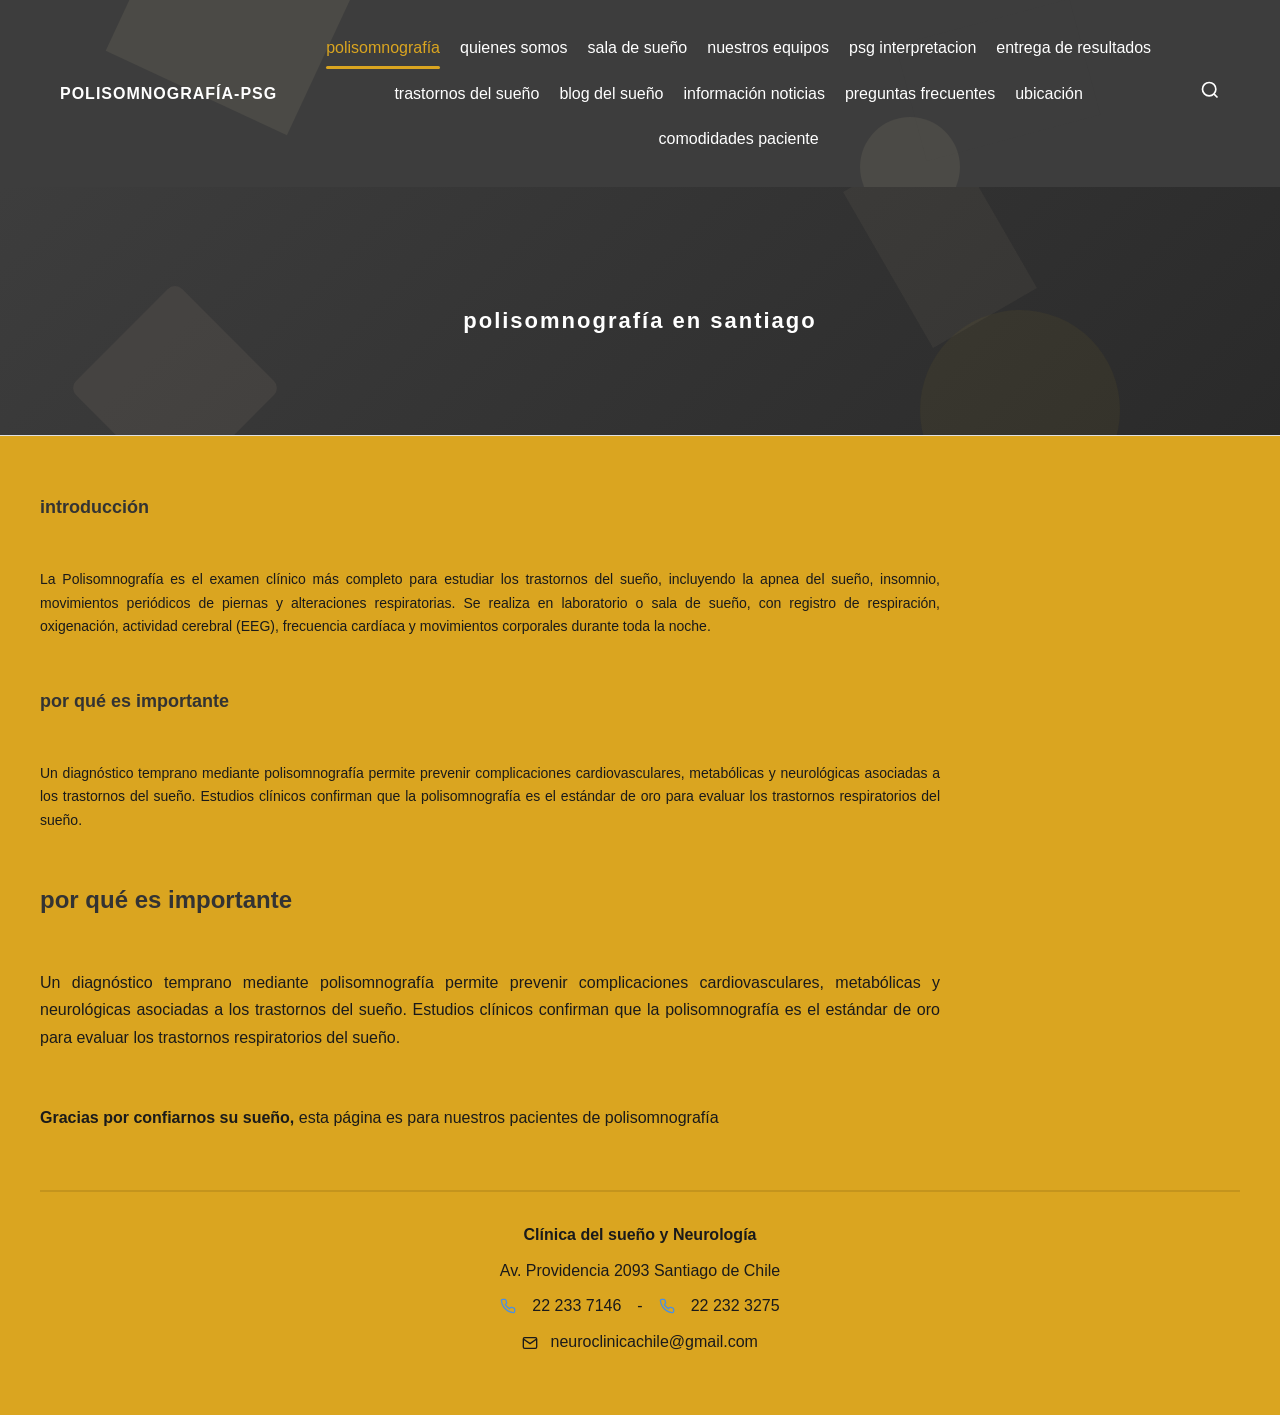
==== index.html @ c23810cc "Ajustar tamaños específicos: index.html títulos 18px, hero 22px, texto 14px. Eliminar contenido de q" ====
<!DOCTYPE html>
<html lang="es">
<head>
    <meta charset="UTF-8">
    <meta name="viewport" content="width=device-width, initial-scale=1.0">
    
    <!-- SEO META TAGS -->
    <title>Polisomnografía en Santiago | Examen de Sueño | Clínica del Sueño Chile</title>
    <meta name="description" content="Clínica especializada en polisomnografía en Santiago. Examen de sueño, diagnóstico de apnea y trastornos del sueño con tecnología de última generación.">
    <meta name="keywords" content="polisomnografía, examen de sueño, apnea del sueño, clínica del sueño, trastornos del sueño, santiago chile, estudio del sueño">
    <meta name="author" content="Clínica del sueño y Neurología">
    
    <!-- OPEN GRAPH -->
    <meta property="og:title" content="Polisomnografía en Santiago | Clínica del Sueño Chile">
    <meta property="og:description" content="Expertos en diagnóstico de trastornos del sueño. Exámenes precisos con tecnología avanzada en Santiago.">
    <meta property="og:type" content="website">
    <meta property="og:locale" content="es_CL">
    <meta property="og:site_name" content="Clínica del sueño y Neurología">
    
    <!-- TWITTER CARDS -->
    <meta name="twitter:card" content="summary_large_image">
    <meta name="twitter:title" content="Polisomnografía en Santiago | Examen de Sueño">
    <meta name="twitter:description" content="Clínica especializada en diagnóstico de trastornos del sueño con tecnología de última generación.">
    
    <!-- CANONICAL -->
    <link rel="canonical" href="https://clinicadelsueno.cl/">
    
    <!-- FAVICON -->
    <link rel="icon" type="image/x-icon" href="/favicon.ico">
    
    <!-- STYLES -->
    <link rel="stylesheet" href="css/styles.css">
    <link href="https://fonts.googleapis.com/css2?family=Roboto:wght@300;400;500;700&display=swap" rel="stylesheet">
    
    <!-- STRUCTURED DATA -->
    <script type="application/ld+json">
    {
      "@context": "https://schema.org",
      "@type": "MedicalClinic",
      "name": "Clínica del sueño y Neurología",
      "url": "https://clinicadelsueno.cl",
      "telephone": ["+56-22-233-7146", "+56-22-232-3275"],
      "email": "neuroclinicachile@gmail.com",
      "address": {
        "@type": "PostalAddress",
        "streetAddress": "Av. Providencia 2093",
        "addressLocality": "Santiago",
        "addressRegion": "Región Metropolitana",
        "addressCountry": "CL"
      },
      "medicalSpecialty": ["Sleep Medicine", "Neurology"],
      "openingHours": "Mo-Fr 09:00-18:00",
      "priceRange": "$$$",
      "description": "Clínica especializada en polisomnografía y diagnóstico de trastornos del sueño en Santiago, Chile."
    }
    </script>
</head>
<body>
    <!-- Header con navegación -->
    <header class="header">
        <div class="header-container">
            <div class="logo">
                <span class="logo-text">polisomnografía-PSG</span>
            </div>
            
            <nav class="main-nav">
                <ul class="nav-list">
                    <li class="nav-item active">
                        <a href="index.html" class="nav-link">polisomnografía</a>
                        <div class="active-indicator"></div>
                    </li>
                    <li class="nav-item">
                        <a href="pages/quienes-somos.html" class="nav-link">quienes somos</a>
                    </li>
                    <li class="nav-item">
                        <a href="pages/sala-de-sueno.html" class="nav-link">sala de sueño</a>
                    </li>
                    <li class="nav-item">
                        <a href="pages/nuestros-equipos.html" class="nav-link">nuestros equipos</a>
                    </li>
                    <li class="nav-item">
                        <a href="pages/psg-interpretacion.html" class="nav-link">PSG interpretacion</a>
                    </li>
                    <li class="nav-item">
                        <a href="pages/entrega-de-resultados.html" class="nav-link">entrega de resultados</a>
                    </li>
                    <li class="nav-item">
                        <a href="pages/trastornos-del-sueno.html" class="nav-link">trastornos del sueño</a>
                    </li>
                    <li class="nav-item">
                        <a href="pages/blog.html" class="nav-link">blog del sueño</a>
                    </li>
                    <li class="nav-item">
                        <a href="pages/informacion-noticias.html" class="nav-link">información noticias</a>
                    </li>
                    <li class="nav-item">
                        <a href="pages/preguntas-frecuentes.html" class="nav-link">preguntas frecuentes</a>
                    <li class="nav-item">
                        <a href="pages/ubicacion.html" class="nav-link">ubicación</a>
                    </li>
                    </li>
                    <li class="nav-item">
                        <a href="pages/comodidades-paciente.html" class="nav-link">comodidades paciente</a>
                    </li>
                </ul>
            </nav>
            
            <div class="search-icon">
                <svg width="20" height="20" viewBox="0 0 24 24" fill="none" stroke="currentColor" stroke-width="2">
                    <circle cx="11" cy="11" r="8"></circle>
                    <path d="m21 21-4.35-4.35"></path>
                </svg>
            </div>
        </div>
        
        <!-- Formas geométricas decorativas del header -->
        <div class="header-decoration">
            <div class="geo-shape shape-1"></div>
            <div class="geo-shape shape-2"></div>
            <div class="geo-shape shape-3"></div>
        </div>
    </header>

    <!-- Sección Hero principal -->
    <section class="hero-section">
        <div class="hero-container">
            <h1 class="hero-title">Polisomnografía en Santiago</h1>
            
            <!-- Formas geométricas decorativas del hero -->
            <div class="hero-decoration">
                <div class="geo-shape hero-shape-1"></div>
                <div class="geo-shape hero-shape-2"></div>
                <div class="geo-shape hero-shape-3"></div>
            </div>
        </div>
    </section>

    <!-- Separador -->
    <div class="divider"></div>

    <!-- Sección amarilla de información -->
    <section class="info-section">
        <div class="info-container">
            <div class="info-content">
                <h3 style="font-size: 18px; font-weight: 700; margin-bottom: 1em; color: #333;">Introducción</h3>

                <p class="main-description" style="margin-bottom: 1.5em; font-size: 14px;">
                    La Polisomnografía es el examen clínico más completo para estudiar los trastornos del sueño, incluyendo la apnea del sueño, insomnio, movimientos periódicos de piernas y alteraciones respiratorias. Se realiza en laboratorio o sala de sueño, con registro de respiración, oxigenación, actividad cerebral (EEG), frecuencia cardíaca y movimientos corporales durante toda la noche.
                </p>

                <h3 style="font-size: 18px; font-weight: 700; margin-bottom: 1em; color: #333;">Por qué es importante</h3>

                <p class="main-description" style="margin-bottom: 1.5em; font-size: 14px;">
                    Un diagnóstico temprano mediante polisomnografía permite prevenir complicaciones cardiovasculares, metabólicas y neurológicas asociadas a los trastornos del sueño. Estudios clínicos confirman que la polisomnografía es el estándar de oro para evaluar los trastornos respiratorios del sueño.
                </p>
                
                <h3 style="font-size: 1.5em; font-weight: 700; margin-bottom: 1em; color: #333;">Por qué es importante</h3>
                
                <p class="main-description" style="margin-bottom: 1.5em;">
                    Un diagnóstico temprano mediante polisomnografía permite prevenir complicaciones cardiovasculares, metabólicas y neurológicas asociadas a los trastornos del sueño. Estudios clínicos confirman que la polisomnografía es el estándar de oro para evaluar los trastornos respiratorios del sueño.
                </p>
                
                <p class="welcome-text">
                    <strong>Gracias por confiarnos su sueño,</strong> 
                    <span class="highlight">esta página es para nuestros pacientes de polisomnografía</span>
                </p>
            </div>
            
            <div class="contact-info">
                <div class="clinic-name">Clínica del sueño y Neurología</div>
                <div class="address">Av. Providencia 2093 Santiago de Chile</div>
                <div class="phones">
                    <svg width="16" height="16" viewBox="0 0 24 24" fill="none" stroke="currentColor" stroke-width="2" style="display: inline-block; vertical-align: middle; margin-right: 8px;">
                        <path d="M22 16.92v3a2 2 0 0 1-2.18 2 19.79 19.79 0 0 1-8.63-3.07 19.5 19.5 0 0 1-6-6 19.79 19.79 0 0 1-3.07-8.67A2 2 0 0 1 4.11 2h3a2 2 0 0 1 2 1.72 12.84 12.84 0 0 0 .7 2.81 2 2 0 0 1-.45 2.11L8.09 9.91a16 16 0 0 0 6 6l1.27-1.27a2 2 0 0 1 2.11-.45 12.84 12.84 0 0 0 2.81.7A2 2 0 0 1 22 16.92z"></path>
                    </svg>
                    <span style="margin-right: 8px;">22 233 7146</span> - 
                    <svg width="16" height="16" viewBox="0 0 24 24" fill="none" stroke="currentColor" stroke-width="2" style="display: inline-block; vertical-align: middle; margin-right: 8px; margin-left: 8px;">
                        <path d="M22 16.92v3a2 2 0 0 1-2.18 2 19.79 19.79 0 0 1-8.63-3.07 19.5 19.5 0 0 1-6-6 19.79 19.79 0 0 1-3.07-8.67A2 2 0 0 1 4.11 2h3a2 2 0 0 1 2 1.72 12.84 12.84 0 0 0 .7 2.81 2 2 0 0 1-.45 2.11L8.09 9.91a16 16 0 0 0 6 6l1.27-1.27a2 2 0 0 1 2.11-.45 12.84 12.84 0 0 0 2.81.7A2 2 0 0 1 22 16.92z"></path>
                    </svg>
                    22 232 3275
                </div>
                <div class="email">
                    <svg width="16" height="16" viewBox="0 0 24 24" fill="none" stroke="currentColor" stroke-width="2" style="display: inline-block; vertical-align: middle; margin-right: 8px;">
                        <path d="M4 4h16c1.1 0 2 .9 2 2v12c0 1.1-.9 2-2 2H4c-1.1 0-2-.9-2-2V6c0-1.1.9-2 2-2z"></path>
                        <polyline points="22,6 12,13 2,6"></polyline>
                    </svg>
                    <a href="#" onclick="this.href='mailto:' + atob('bmV1cm9jbGluaWFjaGlsZUBnbWFpbC5jb20='); return true;" data-protected="true">neuroclinicachile@gmail.com</a>
                </div>
            </div>
        </div>
    </section>

    <script src="js/script.js"></script>
</body>
</html>
---- css/styles.css ----
/* ===== PALETA DE COLORES ===== */
:root {
    --gris-oscuro: #3D3D3D;
    --amarillo-dorado: #DAA520;
    --blanco: #FFFFFF;
    --azul-celeste: #4A90E2;
    --negro: #1A1A1A;
    --beige-tostado: #C4B596;
    --gris-claro: #F5F5F5;
    --gris-divisor: #E0E0E0;
}

/* ===== RESET Y ESTILOS BASE ===== */
* {
    margin: 0;
    padding: 0;
    box-sizing: border-box;
}

body {
    font-family: Arial, sans-serif;
    line-height: 1.6;
    color: var(--negro);
    background-color: var(--blanco);
    margin: 0;
    padding: 0;
    min-height: 100vh;
    font-size: 16px;
    text-align: justify;
    text-justify: inter-word;
}

/* ===== TIPOGRAFÍA UNIFICADA ===== */
h1, h2, h3, h4, h5, h6 {
    font-family: Arial, sans-serif;
    font-weight: 700;
    line-height: 1.3;
    margin-bottom: 1rem;
    color: var(--gris-oscuro);
    font-size: 24px;
}

/* Escala tipográfica consistente */
h1 {
    font-weight: 700;
    text-transform: lowercase;
    letter-spacing: 1px;
}

h2 {
    font-weight: 700;
    text-transform: lowercase;
    letter-spacing: 0.5px;
}

h3 {
    font-weight: 700;
    text-transform: lowercase;
}

h4 {
    font-weight: 700;
    text-transform: lowercase;
}

h5 {
    font-weight: 700;
    text-transform: lowercase;
}

h6 {
    font-weight: 500;
    text-transform: lowercase;
}

/* ===== LAZY LOADING NATIVO ===== */
img {
    loading: lazy;
    max-width: 100%;
    height: auto;
    transition: opacity 0.3s ease;
}

/* ===== ANIMACIONES OPTIMIZADAS ===== */
.fade-in, .slide-in-left, .slide-in-right, .scale-up, .slide-up {
    opacity: 0;
    animation: fadeIn 0.6s ease-in-out forwards;
}

@keyframes fadeIn {
    from { opacity: 0; transform: translateY(10px); }
    to { opacity: 1; transform: translateY(0); }
}

@keyframes fadeIn {
    from { opacity: 0; transform: translateY(20px); }
    to { opacity: 1; transform: translateY(0); }
}

.slide-up {
    animation: slideUp 0.5s ease-out;
}

@keyframes slideUp {
    from { transform: translateY(30px); opacity: 0; }
    to { transform: translateY(0); opacity: 1; }
}

/* ===== OPTIMIZACIÓN DE RENDERIZADO ===== */
.will-change-transform {
    will-change: transform;
}

.hardware-accelerated {
    transform: translateZ(0);
    backface-visibility: hidden;
}

/* ===== SEO Y ACCESIBILIDAD ===== */
.sr-only {
    position: absolute;
    width: 1px;
    height: 1px;
    padding: 0;
    margin: -1px;
    overflow: hidden;
    clip: rect(0, 0, 0, 0);
    white-space: nowrap;
    border: 0;
}

.focus-visible:focus {
    outline: 2px solid var(--amarillo-dorado);
    outline-offset: 2px;
}

/* ===== HEADER ===== */
.header {
    background-color: var(--gris-oscuro);
    position: sticky;
    top: 0;
    overflow: hidden;
    padding: 35px 0;
    z-index: 1000;
    width: 100%;
}

.header-container {
    max-width: 1200px;
    margin: 0 auto;
    display: flex;
    align-items: center;
    justify-content: space-between;
    padding: 0 20px;
    position: relative;
    z-index: 10;
    gap: 40px;
}

.logo-text {
    color: var(--blanco);
    font-size: 16px;
    font-weight: 700;
    text-transform: uppercase;
    letter-spacing: 1px;
}

/* ===== NAVEGACIÓN ===== */
.main-nav {
    flex: 1;
    display: flex;
    justify-content: center;
    overflow-x: auto;
}

.nav-list {
    display: flex;
    list-style: none;
    gap: 20px;
    align-items: center;
    flex-wrap: wrap;
    justify-content: center;
}

.nav-list::-webkit-scrollbar {
    display: none;
}

.nav-list {
    -ms-overflow-style: none;
    scrollbar-width: none;
}

.nav-item {
    position: relative;
}

.nav-link {
    color: var(--blanco);
    text-decoration: none;
    font-size: 16px;
    font-weight: 400;
    text-transform: lowercase;
    transition: color 0.3s ease;
    padding: 5px 0;
    white-space: nowrap;
}

.nav-link:hover {
    color: var(--amarillo-dorado);
}

.nav-item.active .nav-link {
    color: var(--amarillo-dorado);
}

.active-indicator {
    position: absolute;
    bottom: -8px;
    left: 0;
    right: 0;
    height: 3px;
    background-color: var(--amarillo-dorado);
    border-radius: 2px;
}

.search-icon {
    color: var(--blanco);
    cursor: pointer;
    transition: color 0.3s ease;
}

.search-icon:hover {
    color: var(--amarillo-dorado);
}

/* ===== FORMAS GEOMÉTRICAS DECORATIVAS HEADER ===== */
.header-decoration {
    position: absolute;
    top: 0;
    left: 0;
    right: 0;
    bottom: 0;
    pointer-events: none;
    z-index: 1;
}

.geo-shape {
    position: absolute;
    opacity: 0.1;
}

.shape-1 {
    width: 200px;
    height: 150px;
    background-color: var(--beige-tostado);
    transform: rotate(25deg);
    top: -50px;
    left: 10%;
}

.shape-2 {
    width: 180px;
    height: 120px;
    background-color: var(--gris-oscuro);
    transform: rotate(-15deg);
    top: 20px;
    right: 15%;
}

.shape-3 {
    width: 100px;
    height: 100px;
    background-color: var(--beige-tostado);
    border-radius: 50%;
    bottom: -30px;
    right: 25%;
}

/* ===== SECCIÓN HERO ===== */
.hero-section {
    background: linear-gradient(135deg, var(--gris-oscuro) 0%, #2A2A2A 100%);
    padding: 120px 20px 80px 20px; /* Más padding arriba para compensar header sticky */
    position: relative;
    overflow: hidden;
}

.hero-container {
    max-width: 1200px;
    margin: 0 auto;
    text-align: center;
    position: relative;
    z-index: 10;
}

.hero-title {
    color: var(--blanco);
    font-size: 22px;
    font-weight: 700;
    letter-spacing: 2px;
    text-transform: lowercase;
    margin-bottom: 20px;
}

/* ===== FORMAS GEOMÉTRICAS HERO ===== */
.hero-decoration {
    position: absolute;
    top: 0;
    left: 0;
    right: 0;
    bottom: 0;
    pointer-events: none;
}

.hero-shape-1 {
    width: 150px;
    height: 150px;
    background-color: var(--beige-tostado);
    opacity: 0.08;
    border-radius: 10px;
    transform: rotate(45deg);
    top: 20%;
    left: 5%;
}

.hero-shape-2 {
    width: 200px;
    height: 200px;
    background-color: var(--amarillo-dorado);
    opacity: 0.05;
    border-radius: 50%;
    top: 10%;
    right: 10%;
}

.hero-shape-3 {
    width: 120px;
    height: 180px;
    background-color: var(--beige-tostado);
    opacity: 0.06;
    transform: rotate(-30deg);
    bottom: 20%;
    right: 20%;
}

/* ===== DIVISORES ===== */
.divider {
    height: 1px;
    background-color: var(--gris-divisor);
    width: 100%;
}

/* ===== BÚSQUEDA ===== */
.search-dropdown {
    position: absolute;
    top: 100%;
    right: 0;
    background: white;
    border-radius: 8px;
    box-shadow: 0 8px 25px rgba(0, 0, 0, 0.15);
    width: 320px;
    opacity: 0;
    visibility: hidden;
    transform: translateY(-10px);
    transition: all 0.3s ease;
    z-index: 1001;
    max-height: 500px;
    overflow: hidden;
}

.search-dropdown.active {
    opacity: 1;
    visibility: visible;
    transform: translateY(0);
}

.search-container {
    display: flex;
    align-items: center;
    padding: 15px;
    border-bottom: 1px solid #e0e0e0;
    gap: 12px;
}

.search-container svg {
    color: var(--gris-oscuro);
    flex-shrink: 0;
}

#searchInput {
    flex: 1;
    border: none;
    outline: none;
    font-size: 16px;
    font-family: Arial, sans-serif;
    background: transparent;
    color: var(--negro);
}

#searchInput::placeholder {
    color: #999;
}

.search-results {
    max-height: 400px;
    overflow-y: auto;
}

.search-result-item {
    padding: 12px 15px;
    border-bottom: 1px solid #f0f0f0;
    cursor: pointer;
    transition: all 0.2s ease;
    display: flex;
    flex-direction: column;
    gap: 4px;
}

.search-result-item:hover {
    background-color: var(--gris-claro);
}

.search-result-item:last-child {
    border-bottom: none;
}

.search-result-title {
    font-weight: 500;
    color: var(--negro);
    font-size: 15px;
}

.search-result-description {
    font-size: 16px;
    color: #666;
    line-height: 1.4;
}

.no-results {
    padding: 20px;
    text-align: center;
    color: #999;
    font-size: 16px;
}

/* Para el highlight de búsqueda */
mark {
    background-color: var(--amarillo-dorado);
    color: var(--negro);
    padding: 1px 2px;
    border-radius: 2px;
    font-weight: 600;
}



/* ===== SECCIÓN AMARILLA DE INFORMACIÓN ===== */
.info-section {
    background-color: var(--amarillo-dorado);
    padding: 60px 20px;
    margin-bottom: 0;
}

.info-container {
    max-width: 1200px;
    margin: 0 auto;
    display: flex;
    flex-direction: column;
    gap: 40px;
}

.info-content {
    display: flex;
    flex-direction: column;
    gap: 30px;
}

.main-description {
    color: var(--negro);
    font-size: 16px;
    line-height: 1.7;
    font-weight: 400;
    max-width: 900px;
    text-align: justify;
    text-justify: inter-word;
}

.welcome-text {
    font-size: 16px;
    line-height: 1.6;
    text-align: justify;
    text-justify: inter-word;
}

.welcome-text strong {
    color: var(--negro);
    font-weight: 700;
}

.highlight {
    color: var(--negro);
    font-weight: 400;
}

/* ===== INFORMACIÓN DE CONTACTO ===== */
.contact-info {
    display: flex;
    flex-direction: column;
    gap: 10px;
    font-size: 16px;
    color: var(--negro);
    text-align: center;
    align-items: center;
    border-top: 2px solid rgba(0, 0, 0, 0.1);
    padding-top: 30px;
    margin-top: 20px;
}

.clinic-name {
    font-weight: 700;
    font-size: 16px;
}

.address {
    font-size: 16px;
}

.phones {
    font-size: 16px;
    color: var(--negro);
    display: flex;
    align-items: center;
    justify-content: center;
    gap: 8px;
}

.clinic-name {
    font-weight: 700;
    font-size: 16px;
}

.phones {
    font-size: 16px;
    color: var(--negro);
    display: flex;
    align-items: center;
    justify-content: center;
    gap: 8px;
}

.phones svg {
    flex-shrink: 0;
    color: var(--azul-celeste);
}

.email a {
    color: var(--negro);
    text-decoration: none;
    transition: color 0.3s ease;
}

.email a:hover {
    color: var(--negro);
    text-decoration: underline;
}

/* ===== RESPONSIVE DESIGN ===== */
@media (max-width: 768px) {
    .header {
        padding: 25px 0;
    }

    .header-container {
        flex-direction: column;
        gap: 20px;
        padding: 15px;
    }

    .nav-list {
        flex-wrap: wrap;
        justify-content: center;
        gap: 12px;
        max-width: 100%;
    }

    .nav-item {
        display: inline-block;
    }

    .nav-link {
        font-size: 16px;
    }

    .hero-title {
        font-size: 16px;
    }

    .hero-section {
        padding: 180px 15px 60px 15px; /* Más padding arriba para header sticky en móvil */
    }

    .main-description,
    .welcome-text {
        font-size: 16px;
    }

    .info-container {
        padding: 0 15px;
    }
}

@media (max-width: 480px) {
    .header {
        padding: 20px 0;
    }

    .header-container {
        gap: 15px;
    }

    .hero-section {
        padding: 160px 15px 60px 15px; /* Padding ajustado para header sticky en móvil */
    }

    .nav-list {
        gap: 8px;
        justify-content: center;
    }

    .nav-item {
        display: inline-block;
    }

    .nav-link {
        font-size: 16px;
    }

    .hero-title {
        font-size: 16px;
    }

    .logo-text {
        font-size: 16px;
    }
}

/* ===== ANIMACIONES SUAVES ===== */
.nav-item {
    transition: transform 0.3s ease;
}

.nav-item:hover {
    transform: translateY(-2px);
}

.geo-shape,
.hero-shape-1,
.hero-shape-2,
.hero-shape-3 {
    transition: all 0.5s ease;
}

/* ===== EFECTOS DE HOVER ===== */
.search-icon svg {
    transition: transform 0.3s ease;
}

.search-icon:hover svg {
    transform: scale(1.1);
}

/* ===== ESTILOS ESPECÍFICOS PÁGINA PSG INTERPRETACIÓN ===== */

/* Línea divisoria amarilla gruesa */
.yellow-divider {
    height: 4px;
    background-color: var(--amarillo-dorado);
    width: 100%;
    box-shadow: 0 2px 4px rgba(0, 0, 0, 0.1);
}

/* Sección blanca de presentación */
.white-section {
    background-color: var(--blanco);
    padding: 80px 20px;
}

.white-container {
    max-width: 1200px;
    margin: 0 auto;
    text-align: center;
}

.section-title {
    color: var(--negro);
    font-size: 24px;
    font-weight: 700;
    line-height: 1.4;
    max-width: 900px;
    margin: 0 auto;
}

/* Sección amarilla de proceso */
.process-section {
    background-color: var(--amarillo-dorado);
    padding: 60px 20px;
}

.process-container {
    max-width: 1200px;
    margin: 0 auto;
    display: flex;
    flex-direction: column;
    gap: 50px;
}

/* Lista numerada del proceso */
.process-list {
    list-style: none;
    counter-reset: process-counter;
    display: flex;
    flex-direction: column;
    gap: 40px;
    max-width: 900px;
    margin: 0 auto;
}

.process-item {
    counter-increment: process-counter;
    position: relative;
    padding-left: 60px;
    min-height: 50px;
}

.process-item::before {
    content: counter(process-counter);
    position: absolute;
    left: 0;
    top: 0;
    width: 40px;
    height: 40px;
    background-color: var(--negro);
    color: var(--amarillo-dorado);
    border-radius: 50%;
    display: flex;
    align-items: center;
    justify-content: center;
    font-size: 20px;
    font-weight: 700;
    flex-shrink: 0;
}

.process-content {
    display: flex;
    flex-direction: column;
    gap: 15px;
}

.process-title {
    color: var(--negro);
    font-size: 24px;
    font-weight: 700;
    margin: 0;
    line-height: 1.3;
}

.process-description {
    color: var(--negro);
    font-size: 16px;
    line-height: 1.6;
    margin: 0;
    text-align: justify;
    text-justify: inter-word;
}

/* Información de contacto en sección de proceso */
.process-section .contact-info {
    display: flex;
    flex-direction: column;
    gap: 10px;
    font-size: 16px;
    color: var(--negro);
    border-top: 2px solid rgba(0, 0, 0, 0.1);
    padding-top: 30px;
    margin-top: 20px;
    text-align: center;
    align-items: center;
}

.process-section .clinic-name {
    font-weight: 700;
    font-size: 18px;
}

.process-section .phones {
    font-size: 16px;
    color: var(--negro);
    display: flex;
    align-items: center;
    gap: 8px;
}

.process-section .phones svg {
    flex-shrink: 0;
    color: var(--azul-celeste);
}

.process-section .email a {
    color: var(--negro);
    text-decoration: none;
    transition: color 0.3s ease;
}

.process-section .email a:hover {
    color: var(--negro);
    text-decoration: underline;
}

/* ===== ESTILOS ESPECÍFICOS PÁGINA SALA DE SUEÑO ===== */

/* Sección amarilla de sala de sueño */
.sleep-room-section {
    background-color: var(--amarillo-dorado);
    padding: 60px 20px;
}

.sleep-room-container {
    max-width: 1200px;
    margin: 0 auto;
    display: flex;
    flex-direction: column;
    gap: 50px;
}

/* Introducción */
.intro-content {
    text-align: center;
    max-width: 900px;
    margin: 0 auto;
}

.intro-title {
    color: var(--negro);
    font-size: 24px;
    font-weight: 700;
    line-height: 1.4;
    margin: 0;
}

/* Lista de características */
.features-list {
    list-style: none;
    counter-reset: feature-counter;
    display: flex;
    flex-direction: column;
    gap: 35px;
    max-width: 900px;
    margin: 0 auto;
}

.feature-item {
    counter-increment: feature-counter;
    position: relative;
    padding-left: 60px;
    min-height: 50px;
}

.feature-item::before {
    content: counter(feature-counter);
    position: absolute;
    left: 0;
    top: 0;
    width: 40px;
    height: 40px;
    background-color: var(--negro);
    color: var(--amarillo-dorado);
    border-radius: 50%;
    display: flex;
    align-items: center;
    justify-content: center;
    font-size: 20px;
    font-weight: 700;
    flex-shrink: 0;
}

.feature-content {
    display: flex;
    flex-direction: column;
    gap: 10px;
}

.feature-title {
    color: var(--negro);
    font-size: 24px;
    font-weight: 700;
    margin: 0;
    line-height: 1.3;
}

.feature-description {
    color: var(--negro);
    font-size: 16px;
    line-height: 1.6;
    margin: 0;
    text-align: justify;
    text-justify: inter-word;
}

/* Información de contacto en sección de sala de sueño */
.sleep-room-section .contact-info {
    display: flex;
    flex-direction: column;
    gap: 10px;
    font-size: 16px;
    color: var(--negro);
    border-top: 2px solid rgba(0, 0, 0, 0.1);
    padding-top: 30px;
    margin-top: 20px;
    text-align: center;
    align-items: center;
}

.sleep-room-section .clinic-name {
    font-weight: 700;
    font-size: 18px;
}

.sleep-room-section .phones {
    font-size: 16px;
    color: var(--negro);
    display: flex;
    align-items: center;
    gap: 8px;
}

.sleep-room-section .phones svg {
    flex-shrink: 0;
    color: var(--azul-celeste);
}

.sleep-room-section .email a {
    color: var(--negro);
    text-decoration: none;
    transition: color 0.3s ease;
}

.sleep-room-section .email a:hover {
    color: var(--negro);
    text-decoration: underline;
}

/* Responsive Design para página PSG Interpretación */
@media (max-width: 768px) {
    .section-title {
        font-size: 16px;
        padding: 0 15px;
    }
    
    .white-section {
        padding: 60px 15px;
    }
    
    .process-section {
        padding: 40px 15px;
    }
    
    .process-list {
        gap: 30px;
    }
    
    .process-item {
        padding-left: 50px;
        min-height: 40px;
    }
    
    .process-item::before {
        width: 35px;
        height: 35px;
        font-size: 18px;
    }
    
    .process-title {
        font-size: 16px;
    }

    .process-description {
        font-size: 16px;
    }

    /* Responsive para Sala de Sueño */
    .sleep-room-section {
        padding: 40px 15px;
    }

    .intro-title {
        font-size: 16px;
    }

    .features-list {
        gap: 25px;
    }

    .feature-item {
        padding-left: 50px;
        min-height: 40px;
    }

    .feature-item::before {
        width: 35px;
        height: 35px;
        font-size: 16px;
    }

    .feature-title {
        font-size: 16px;
    }

    .feature-description {
        font-size: 16px;
    }
}

@media (max-width: 480px) {
    .section-title {
        font-size: 16px;
    }

    .process-item {
        padding-left: 45px;
    }

    .process-item::before {
        width: 30px;
        height: 30px;
        font-size: 16px;
    }

    .process-title {
        font-size: 16px;
    }

    .process-description {
        font-size: 16px;
    }

    /* Responsive para Sala de Sueño */
    .intro-title {
        font-size: 16px;
    }

    .feature-item {
        padding-left: 45px;
    }

    .feature-item::before {
        width: 30px;
        height: 30px;
        font-size: 16px;
    }

    .feature-title {
        font-size: 16px;
    }

    .feature-description {
        font-size: 16px;
    }
}

/* ===== ESTILOS ESPECÍFICOS PÁGINA ENTREGA DE RESULTADOS ===== */

/* Sección blanca intermedia */
.white-intermediate-section {
    background-color: var(--blanco);
    padding: 40px 20px;
}

.white-intermediate-container {
    max-width: 1200px;
    margin: 0 auto;
}

/* Sección amarilla de resultados */
.results-section {
    background-color: var(--amarillo-dorado);
    padding: 60px 20px;
}

.results-container {
    max-width: 1200px;
    margin: 0 auto;
    display: flex;
    flex-direction: column;
    gap: 50px;
}

.results-content {
    display: flex;
    flex-direction: column;
    gap: 30px;
    max-width: 900px;
    margin: 0 auto;
    text-align: center;
}

.results-paragraph {
    color: var(--negro);
    font-size: 16px;
    line-height: 1.7;
    margin: 0;
    text-align: justify;
    text-justify: inter-word;
}

/* Información de contacto en sección de resultados */
.results-section .contact-info {
    display: flex;
    flex-direction: column;
    gap: 10px;
    font-size: 16px;
    color: var(--negro);
    border-top: 2px solid rgba(0, 0, 0, 0.1);
    padding-top: 30px;
    margin-top: 20px;
    text-align: center;
    align-items: center;
}

.results-section .clinic-name {
    font-weight: 700;
    font-size: 18px;
}

.results-section .phones {
    font-size: 16px;
    color: var(--negro);
    display: flex;
    align-items: center;
    justify-content: center;
    gap: 8px;
}

.results-section .phones svg {
    flex-shrink: 0;
    color: var(--azul-celeste);
}

.results-section .email a {
    color: var(--negro);
    text-decoration: none;
    transition: color 0.3s ease;
}

.results-section .email a:hover {
    color: var(--negro);
    text-decoration: underline;
}

/* Responsive Design para página Entrega de Resultados */
@media (max-width: 768px) {
    .white-intermediate-section {
        padding: 30px 15px;
    }
    
    .results-section {
        padding: 40px 15px;
    }
    
    .results-paragraph {
        font-size: 16px;
    }
    
    .results-content {
        gap: 25px;
    }
}

@media (max-width: 480px) {
    .white-intermediate-section {
        padding: 20px 15px;
    }
    
    .results-section {
        padding: 30px 15px;
    }
    
    .results-paragraph {
        font-size: 16px;
    }
    
    .results-content {
        gap: 20px;
    }
}

/* ===== ESTILOS ESPECÍFICOS PÁGINA COMODIDADES Y SEGURIDAD ===== */



/* Sección amarilla principal */
.comfort-security-section {
    background-color: var(--amarillo-dorado);
    padding: 60px 20px;
}

.comfort-security-container {
    max-width: 1200px;
    margin: 0 auto;
    display: flex;
    flex-direction: column;
    gap: 60px;
}

/* Subtítulos de sección */
.section-subtitle {
    color: var(--negro);
    font-size: 16px;
    font-weight: 700;
    margin: 0 0 25px 0;
    text-transform: lowercase;
    letter-spacing: 0.5px;
}

/* Subsección COMODIDADES */
.comfort-section {
    display: flex;
    flex-direction: column;
    gap: 30px;
}

.intro-paragraph {
    color: var(--negro);
    font-size: 16px;
    line-height: 1.7;
    margin: 0;
    max-width: 900px;
    text-align: justify;
    text-justify: inter-word;
}

.comfort-list {
    display: flex;
    flex-direction: column;
    gap: 25px;
}

.comfort-item {
    display: flex;
    flex-direction: column;
    gap: 10px;
}

.comfort-title {
    color: var(--negro);
    font-size: 24px;
    font-weight: 700;
    margin: 0;
    line-height: 1.3;
}

.comfort-description {
    color: var(--negro);
    font-size: 16px;
    line-height: 1.6;
    margin: 0;
    text-align: justify;
    text-justify: inter-word;
}

/* Subsección SEGURIDAD */
.security-section {
    display: flex;
    flex-direction: column;
    gap: 30px;
}

.security-list {
    display: flex;
    flex-direction: column;
    gap: 25px;
}

.security-item {
    display: flex;
    flex-direction: column;
    gap: 10px;
}

.security-title {
    color: var(--negro);
    font-size: 24px;
    font-weight: 700;
    margin: 0;
    line-height: 1.3;
}

.security-description {
    color: var(--negro);
    font-size: 16px;
    line-height: 1.6;
    margin: 0;
    text-align: justify;
    text-justify: inter-word;
}

.security-description strong {
    font-weight: 700;
    color: var(--negro);
}

/* Información de contacto en sección de comodidades */
.comfort-security-section .contact-info {
    display: flex;
    flex-direction: column;
    gap: 10px;
    font-size: 16px;
    color: var(--negro);
    border-top: 2px solid rgba(0, 0, 0, 0.1);
    padding-top: 30px;
    margin-top: 20px;
    text-align: center;
    align-items: center;
}

.comfort-security-section .clinic-name {
    font-weight: 700;
    font-size: 18px;
}

.comfort-security-section .phones {
    font-size: 16px;
    color: var(--negro);
    display: flex;
    align-items: center;
    justify-content: center;
    gap: 8px;
}

.comfort-security-section .phones svg {
    flex-shrink: 0;
    color: var(--azul-celeste);
}

.comfort-security-section .email a {
    color: var(--negro);
    text-decoration: none;
    transition: color 0.3s ease;
}

.comfort-security-section .email a:hover {
    color: var(--negro);
    text-decoration: underline;
}

/* Responsive Design para página COMODIDADES y SEGURIDAD */
@media (max-width: 768px) {
    .comfort-security-section {
        padding: 40px 15px;
    }
    
    .comfort-security-container {
        gap: 40px;
    }
    
    .section-subtitle {
        font-size: 16px;
        margin-bottom: 20px;
    }

    .intro-paragraph {
        font-size: 16px;
    }

    .comfort-list,
    .security-list {
        gap: 20px;
    }

    .comfort-title,
    .security-title {
        font-size: 16px;
    }

    .comfort-description,
    .security-description {
        font-size: 16px;
    }
}

@media (max-width: 480px) {
    .comfort-security-section {
        padding: 30px 15px;
    }
    
    .comfort-security-container {
        gap: 30px;
    }
    
    .section-subtitle {
        font-size: 16px;
        margin-bottom: 15px;
    }

    .intro-paragraph {
        font-size: 16px;
    }

    .comfort-list,
    .security-list {
        gap: 15px;
    }

    .comfort-title,
    .security-title {
        font-size: 16px;
    }

    .comfort-description,
    .security-description {
        font-size: 16px;
    }
}
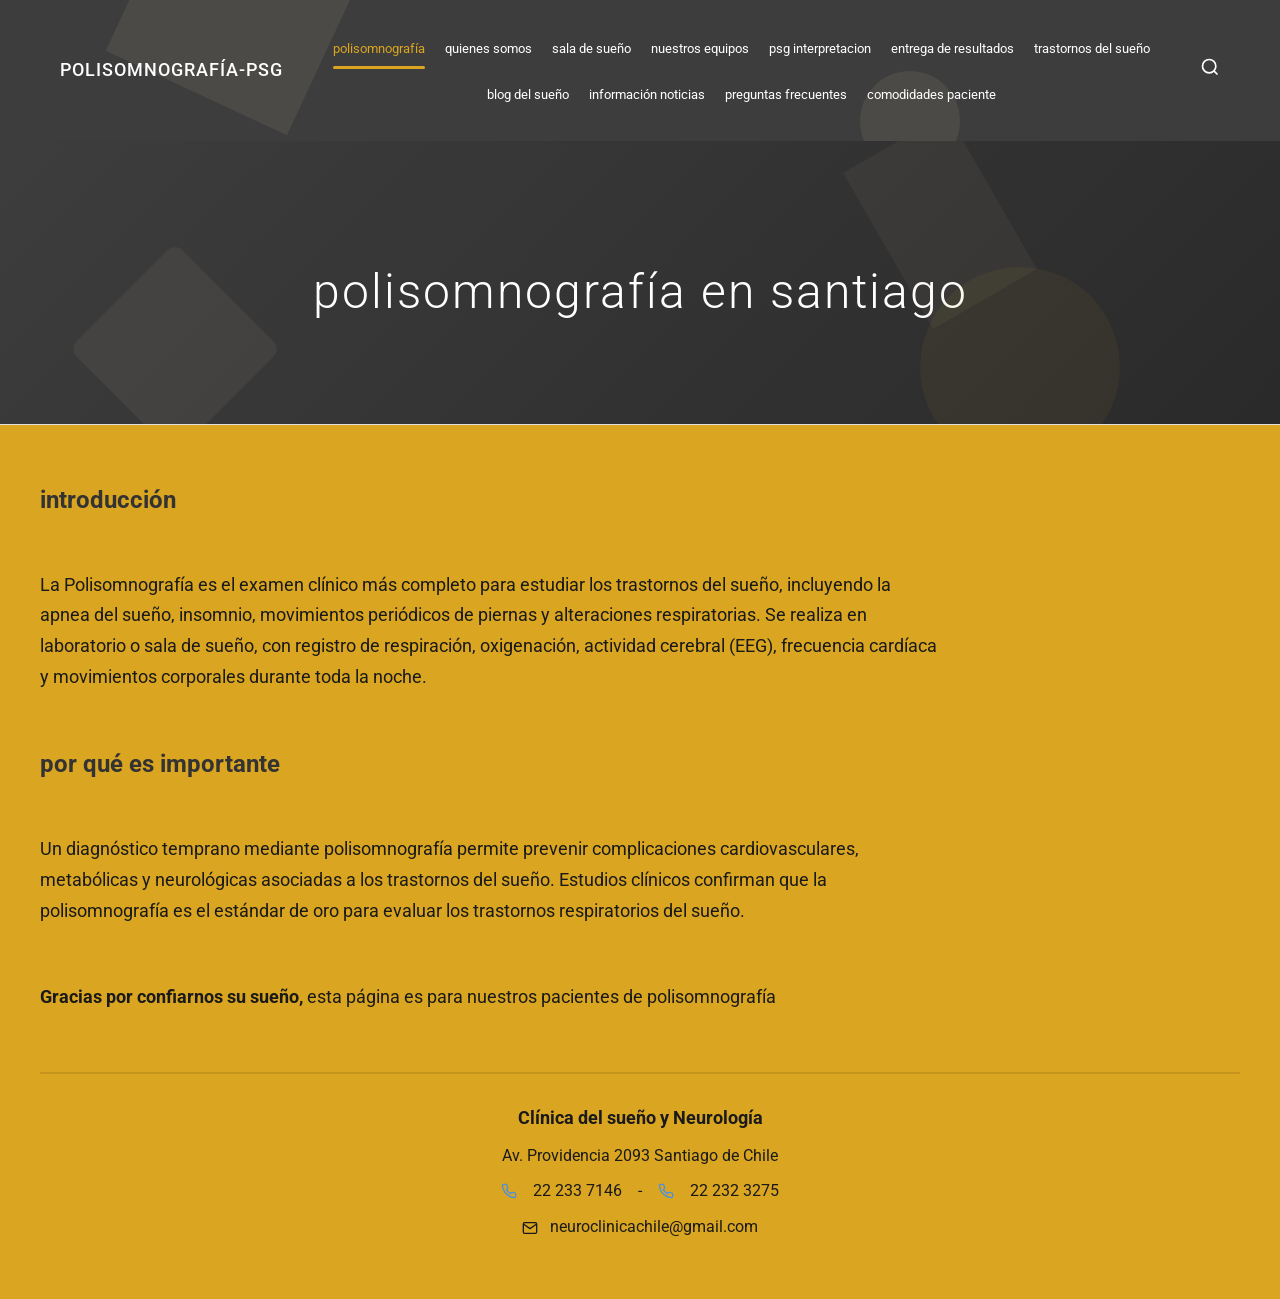
==== commit f5b1ad1c: "Sincronizar cambios pendientes de ajustes de fuentes y estilos" ====
--- a/index.html
+++ b/index.html
@@ -95,9 +95,6 @@
                     </li>
                     <li class="nav-item">
                         <a href="pages/preguntas-frecuentes.html" class="nav-link">preguntas frecuentes</a>
-                    <li class="nav-item">
-                        <a href="pages/ubicacion.html" class="nav-link">ubicación</a>
-                    </li>
                     </li>
                     <li class="nav-item">
                         <a href="pages/comodidades-paciente.html" class="nav-link">comodidades paciente</a>
@@ -142,16 +139,10 @@
     <section class="info-section">
         <div class="info-container">
             <div class="info-content">
-                <h3 style="font-size: 18px; font-weight: 700; margin-bottom: 1em; color: #333;">Introducción</h3>
-
-                <p class="main-description" style="margin-bottom: 1.5em; font-size: 14px;">
+                <h3 style="font-size: 1.5em; font-weight: 700; margin-bottom: 1em; color: #333;">Introducción</h3>
+                
+                <p class="main-description" style="margin-bottom: 1.5em;">
                     La Polisomnografía es el examen clínico más completo para estudiar los trastornos del sueño, incluyendo la apnea del sueño, insomnio, movimientos periódicos de piernas y alteraciones respiratorias. Se realiza en laboratorio o sala de sueño, con registro de respiración, oxigenación, actividad cerebral (EEG), frecuencia cardíaca y movimientos corporales durante toda la noche.
-                </p>
-
-                <h3 style="font-size: 18px; font-weight: 700; margin-bottom: 1em; color: #333;">Por qué es importante</h3>
-
-                <p class="main-description" style="margin-bottom: 1.5em; font-size: 14px;">
-                    Un diagnóstico temprano mediante polisomnografía permite prevenir complicaciones cardiovasculares, metabólicas y neurológicas asociadas a los trastornos del sueño. Estudios clínicos confirman que la polisomnografía es el estándar de oro para evaluar los trastornos respiratorios del sueño.
                 </p>
                 
                 <h3 style="font-size: 1.5em; font-weight: 700; margin-bottom: 1em; color: #333;">Por qué es importante</h3>
--- a/css/styles.css
+++ b/css/styles.css
@@ -18,57 +18,59 @@
 }
 
 body {
-    font-family: Arial, sans-serif;
+    font-family: 'Roboto', sans-serif;
     line-height: 1.6;
     color: var(--negro);
     background-color: var(--blanco);
     margin: 0;
     padding: 0;
     min-height: 100vh;
-    font-size: 16px;
-    text-align: justify;
-    text-justify: inter-word;
 }
 
 /* ===== TIPOGRAFÍA UNIFICADA ===== */
 h1, h2, h3, h4, h5, h6 {
-    font-family: Arial, sans-serif;
+    font-family: 'Roboto', sans-serif;
     font-weight: 700;
     line-height: 1.3;
     margin-bottom: 1rem;
     color: var(--gris-oscuro);
-    font-size: 24px;
 }
 
 /* Escala tipográfica consistente */
 h1 {
-    font-weight: 700;
+    font-size: 48px;
+    font-weight: 300;
     text-transform: lowercase;
     letter-spacing: 1px;
 }
 
 h2 {
+    font-size: 36px;
     font-weight: 700;
     text-transform: lowercase;
     letter-spacing: 0.5px;
 }
 
 h3 {
+    font-size: 28px;
     font-weight: 700;
     text-transform: lowercase;
 }
 
 h4 {
+    font-size: 24px;
     font-weight: 700;
     text-transform: lowercase;
 }
 
 h5 {
+    font-size: 20px;
     font-weight: 700;
     text-transform: lowercase;
 }
 
 h6 {
+    font-size: 18px;
     font-weight: 500;
     text-transform: lowercase;
 }
@@ -159,8 +161,8 @@
 
 .logo-text {
     color: var(--blanco);
-    font-size: 16px;
-    font-weight: 700;
+    font-size: 18px;
+    font-weight: 500;
     text-transform: uppercase;
     letter-spacing: 1px;
 }
@@ -198,7 +200,7 @@
 .nav-link {
     color: var(--blanco);
     text-decoration: none;
-    font-size: 16px;
+    font-size: 13px;
     font-weight: 400;
     text-transform: lowercase;
     transition: color 0.3s ease;
@@ -295,8 +297,8 @@
 
 .hero-title {
     color: var(--blanco);
-    font-size: 22px;
-    font-weight: 700;
+    font-size: 48px;
+    font-weight: 300;
     letter-spacing: 2px;
     text-transform: lowercase;
     margin-bottom: 20px;
@@ -391,8 +393,8 @@
     flex: 1;
     border: none;
     outline: none;
-    font-size: 16px;
-    font-family: Arial, sans-serif;
+    font-size: 15px;
+    font-family: 'Roboto', sans-serif;
     background: transparent;
     color: var(--negro);
 }
@@ -431,7 +433,7 @@
 }
 
 .search-result-description {
-    font-size: 16px;
+    font-size: 13px;
     color: #666;
     line-height: 1.4;
 }
@@ -440,7 +442,7 @@
     padding: 20px;
     text-align: center;
     color: #999;
-    font-size: 16px;
+    font-size: 14px;
 }
 
 /* Para el highlight de búsqueda */
@@ -477,19 +479,15 @@
 
 .main-description {
     color: var(--negro);
-    font-size: 16px;
+    font-size: 18px;
     line-height: 1.7;
     font-weight: 400;
     max-width: 900px;
-    text-align: justify;
-    text-justify: inter-word;
 }
 
 .welcome-text {
-    font-size: 16px;
+    font-size: 18px;
     line-height: 1.6;
-    text-align: justify;
-    text-justify: inter-word;
 }
 
 .welcome-text strong {
@@ -518,25 +516,7 @@
 
 .clinic-name {
     font-weight: 700;
-    font-size: 16px;
-}
-
-.address {
-    font-size: 16px;
-}
-
-.phones {
-    font-size: 16px;
-    color: var(--negro);
-    display: flex;
-    align-items: center;
-    justify-content: center;
-    gap: 8px;
-}
-
-.clinic-name {
-    font-weight: 700;
-    font-size: 16px;
+    font-size: 18px;
 }
 
 .phones {
@@ -588,11 +568,11 @@
     }
 
     .nav-link {
-        font-size: 16px;
+        font-size: 11px;
     }
 
     .hero-title {
-        font-size: 16px;
+        font-size: 36px;
     }
 
     .hero-section {
@@ -632,11 +612,11 @@
     }
 
     .nav-link {
-        font-size: 16px;
+        font-size: 10px;
     }
 
     .hero-title {
-        font-size: 16px;
+        font-size: 28px;
     }
 
     .logo-text {
@@ -693,7 +673,7 @@
 
 .section-title {
     color: var(--negro);
-    font-size: 24px;
+    font-size: 32px;
     font-weight: 700;
     line-height: 1.4;
     max-width: 900px;
@@ -758,7 +738,7 @@
 
 .process-title {
     color: var(--negro);
-    font-size: 24px;
+    font-size: 20px;
     font-weight: 700;
     margin: 0;
     line-height: 1.3;
@@ -769,8 +749,6 @@
     font-size: 16px;
     line-height: 1.6;
     margin: 0;
-    text-align: justify;
-    text-justify: inter-word;
 }
 
 /* Información de contacto en sección de proceso */
@@ -841,7 +819,7 @@
 
 .intro-title {
     color: var(--negro);
-    font-size: 24px;
+    font-size: 28px;
     font-weight: 700;
     line-height: 1.4;
     margin: 0;
@@ -891,7 +869,7 @@
 
 .feature-title {
     color: var(--negro);
-    font-size: 24px;
+    font-size: 20px;
     font-weight: 700;
     margin: 0;
     line-height: 1.3;
@@ -902,8 +880,6 @@
     font-size: 16px;
     line-height: 1.6;
     margin: 0;
-    text-align: justify;
-    text-justify: inter-word;
 }
 
 /* Información de contacto en sección de sala de sueño */
@@ -952,7 +928,7 @@
 /* Responsive Design para página PSG Interpretación */
 @media (max-width: 768px) {
     .section-title {
-        font-size: 16px;
+        font-size: 24px;
         padding: 0 15px;
     }
     
@@ -980,90 +956,90 @@
     }
     
     .process-title {
-        font-size: 16px;
-    }
-
+        font-size: 18px;
+    }
+    
     .process-description {
-        font-size: 16px;
-    }
-
+        font-size: 15px;
+    }
+    
     /* Responsive para Sala de Sueño */
     .sleep-room-section {
         padding: 40px 15px;
     }
-
+    
     .intro-title {
-        font-size: 16px;
-    }
-
+        font-size: 22px;
+    }
+    
     .features-list {
         gap: 25px;
     }
-
+    
     .feature-item {
         padding-left: 50px;
         min-height: 40px;
     }
-
+    
     .feature-item::before {
         width: 35px;
         height: 35px;
-        font-size: 16px;
-    }
-
+        font-size: 18px;
+    }
+    
     .feature-title {
-        font-size: 16px;
-    }
-
+        font-size: 18px;
+    }
+    
     .feature-description {
-        font-size: 16px;
+        font-size: 15px;
     }
 }
 
 @media (max-width: 480px) {
     .section-title {
-        font-size: 16px;
-    }
-
+        font-size: 20px;
+    }
+    
     .process-item {
         padding-left: 45px;
     }
-
+    
     .process-item::before {
         width: 30px;
         height: 30px;
         font-size: 16px;
     }
-
+    
     .process-title {
         font-size: 16px;
     }
-
+    
     .process-description {
-        font-size: 16px;
-    }
-
+        font-size: 14px;
+    }
+    
     /* Responsive para Sala de Sueño */
     .intro-title {
-        font-size: 16px;
-    }
-
+        font-size: 18px;
+    }
+    
     .feature-item {
         padding-left: 45px;
     }
-
+    
     .feature-item::before {
         width: 30px;
         height: 30px;
         font-size: 16px;
     }
-
+    
     .feature-title {
         font-size: 16px;
     }
-
+    
     .feature-description {
-        font-size: 16px;
+        font-size: 14px;
     }
 }
 
@@ -1105,11 +1081,10 @@
 
 .results-paragraph {
     color: var(--negro);
-    font-size: 16px;
+    font-size: 18px;
     line-height: 1.7;
     margin: 0;
-    text-align: justify;
-    text-justify: inter-word;
+    text-align: center;
 }
 
 /* Información de contacto en sección de resultados */
@@ -1185,7 +1160,7 @@
     }
     
     .results-paragraph {
-        font-size: 16px;
+        font-size: 15px;
     }
     
     .results-content {
@@ -1214,7 +1189,7 @@
 /* Subtítulos de sección */
 .section-subtitle {
     color: var(--negro);
-    font-size: 16px;
+    font-size: 28px;
     font-weight: 700;
     margin: 0 0 25px 0;
     text-transform: lowercase;
@@ -1230,12 +1205,10 @@
 
 .intro-paragraph {
     color: var(--negro);
-    font-size: 16px;
+    font-size: 18px;
     line-height: 1.7;
     margin: 0;
     max-width: 900px;
-    text-align: justify;
-    text-justify: inter-word;
 }
 
 .comfort-list {
@@ -1252,7 +1225,7 @@
 
 .comfort-title {
     color: var(--negro);
-    font-size: 24px;
+    font-size: 20px;
     font-weight: 700;
     margin: 0;
     line-height: 1.3;
@@ -1263,8 +1236,6 @@
     font-size: 16px;
     line-height: 1.6;
     margin: 0;
-    text-align: justify;
-    text-justify: inter-word;
 }
 
 /* Subsección SEGURIDAD */
@@ -1288,7 +1259,7 @@
 
 .security-title {
     color: var(--negro);
-    font-size: 24px;
+    font-size: 20px;
     font-weight: 700;
     margin: 0;
     line-height: 1.3;
@@ -1299,8 +1270,6 @@
     font-size: 16px;
     line-height: 1.6;
     margin: 0;
-    text-align: justify;
-    text-justify: inter-word;
 }
 
 .security-description strong {
@@ -1363,60 +1332,60 @@
     }
     
     .section-subtitle {
-        font-size: 16px;
+        font-size: 24px;
         margin-bottom: 20px;
     }
-
+    
     .intro-paragraph {
         font-size: 16px;
     }
-
+    
     .comfort-list,
     .security-list {
         gap: 20px;
     }
-
+    
+    .comfort-title,
+    .security-title {
+        font-size: 18px;
+    }
+    
+    .comfort-description,
+    .security-description {
+        font-size: 15px;
+    }
+}
+
+@media (max-width: 480px) {
+    .comfort-security-section {
+        padding: 30px 15px;
+    }
+    
+    .comfort-security-container {
+        gap: 30px;
+    }
+    
+    .section-subtitle {
+        font-size: 20px;
+        margin-bottom: 15px;
+    }
+    
+    .intro-paragraph {
+        font-size: 15px;
+    }
+    
+    .comfort-list,
+    .security-list {
+        gap: 15px;
+    }
+    
     .comfort-title,
     .security-title {
         font-size: 16px;
     }
-
+    
     .comfort-description,
     .security-description {
-        font-size: 16px;
-    }
-}
-
-@media (max-width: 480px) {
-    .comfort-security-section {
-        padding: 30px 15px;
-    }
-    
-    .comfort-security-container {
-        gap: 30px;
-    }
-    
-    .section-subtitle {
-        font-size: 16px;
-        margin-bottom: 15px;
-    }
-
-    .intro-paragraph {
-        font-size: 16px;
-    }
-
-    .comfort-list,
-    .security-list {
-        gap: 15px;
-    }
-
-    .comfort-title,
-    .security-title {
-        font-size: 16px;
-    }
-
-    .comfort-description,
-    .security-description {
-        font-size: 16px;
+        font-size: 14px;
     }
 }
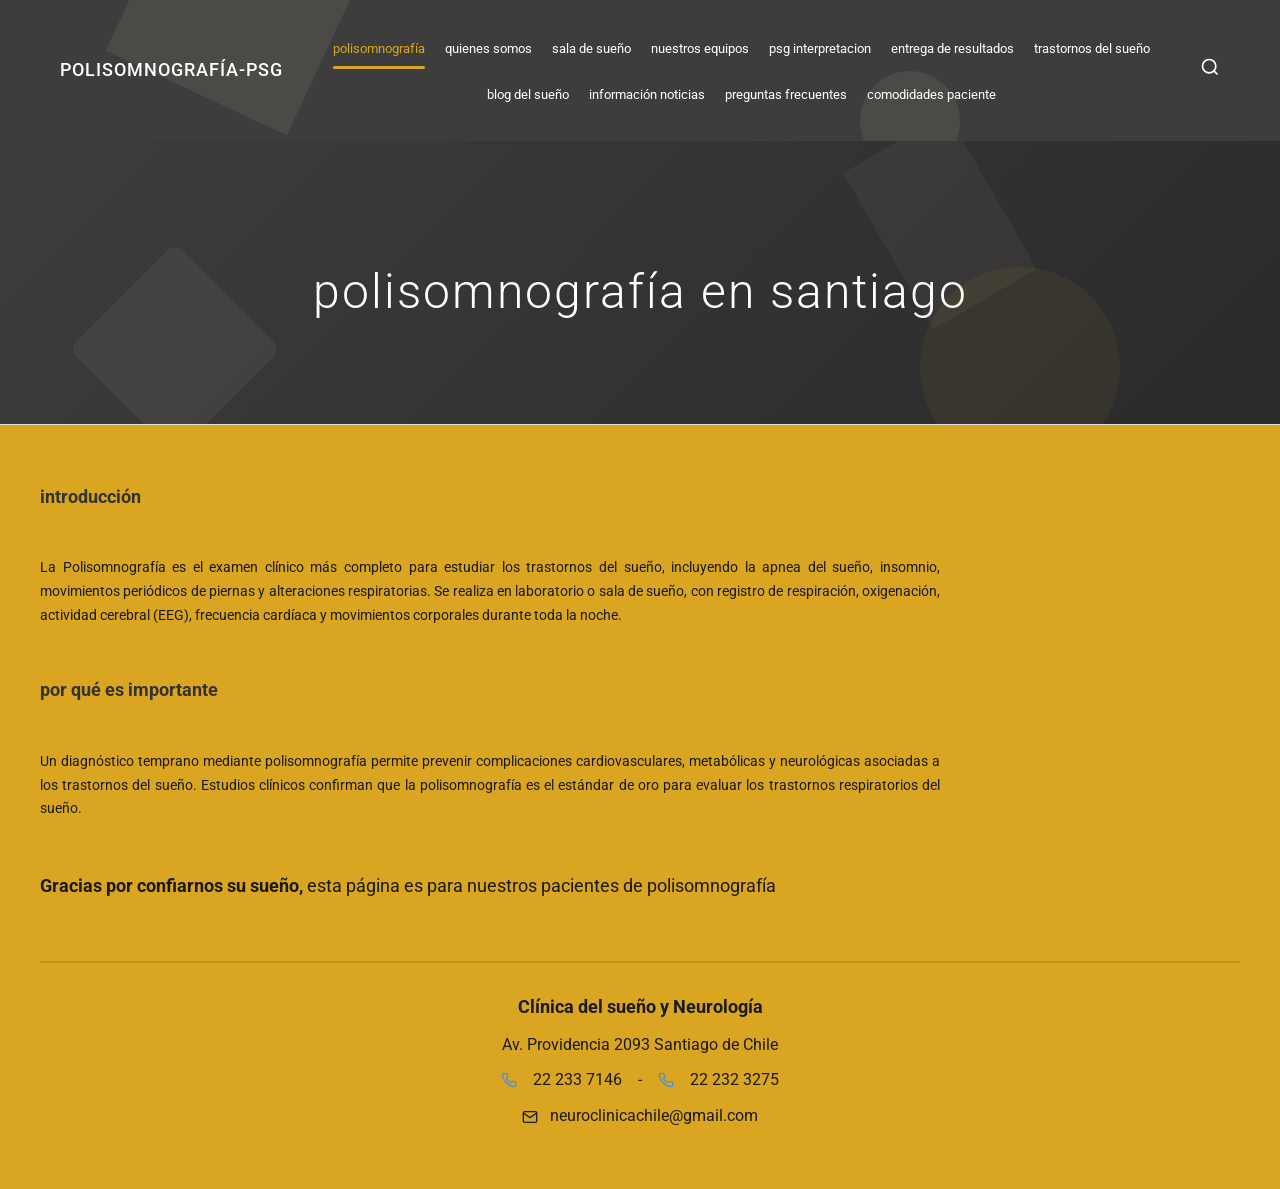
==== commit 12c1a049: "Justificar texto y títulos en ambos lados en polisomnografía (index.html) - mismo estilo que quienes" ====
--- a/index.html
+++ b/index.html
@@ -139,20 +139,20 @@
     <section class="info-section">
         <div class="info-container">
             <div class="info-content">
-                <h3 style="font-size: 1.5em; font-weight: 700; margin-bottom: 1em; color: #333;">Introducción</h3>
-                
-                <p class="main-description" style="margin-bottom: 1.5em;">
+                <h3 style="font-size: 18px; font-weight: 700; margin-bottom: 1em; color: #333; text-align: justify; text-justify: inter-word;">Introducción</h3>
+
+                <p class="main-description" style="margin-bottom: 1.5em; font-size: 14px; text-align: justify; text-justify: inter-word;">
                     La Polisomnografía es el examen clínico más completo para estudiar los trastornos del sueño, incluyendo la apnea del sueño, insomnio, movimientos periódicos de piernas y alteraciones respiratorias. Se realiza en laboratorio o sala de sueño, con registro de respiración, oxigenación, actividad cerebral (EEG), frecuencia cardíaca y movimientos corporales durante toda la noche.
                 </p>
-                
-                <h3 style="font-size: 1.5em; font-weight: 700; margin-bottom: 1em; color: #333;">Por qué es importante</h3>
-                
-                <p class="main-description" style="margin-bottom: 1.5em;">
+
+                <h3 style="font-size: 18px; font-weight: 700; margin-bottom: 1em; color: #333; text-align: justify; text-justify: inter-word;">Por qué es importante</h3>
+
+                <p class="main-description" style="margin-bottom: 1.5em; font-size: 14px; text-align: justify; text-justify: inter-word;">
                     Un diagnóstico temprano mediante polisomnografía permite prevenir complicaciones cardiovasculares, metabólicas y neurológicas asociadas a los trastornos del sueño. Estudios clínicos confirman que la polisomnografía es el estándar de oro para evaluar los trastornos respiratorios del sueño.
                 </p>
-                
-                <p class="welcome-text">
-                    <strong>Gracias por confiarnos su sueño,</strong> 
+
+                <p class="welcome-text" style="text-align: justify; text-justify: inter-word;">
+                    <strong>Gracias por confiarnos su sueño,</strong>
                     <span class="highlight">esta página es para nuestros pacientes de polisomnografía</span>
                 </p>
             </div>
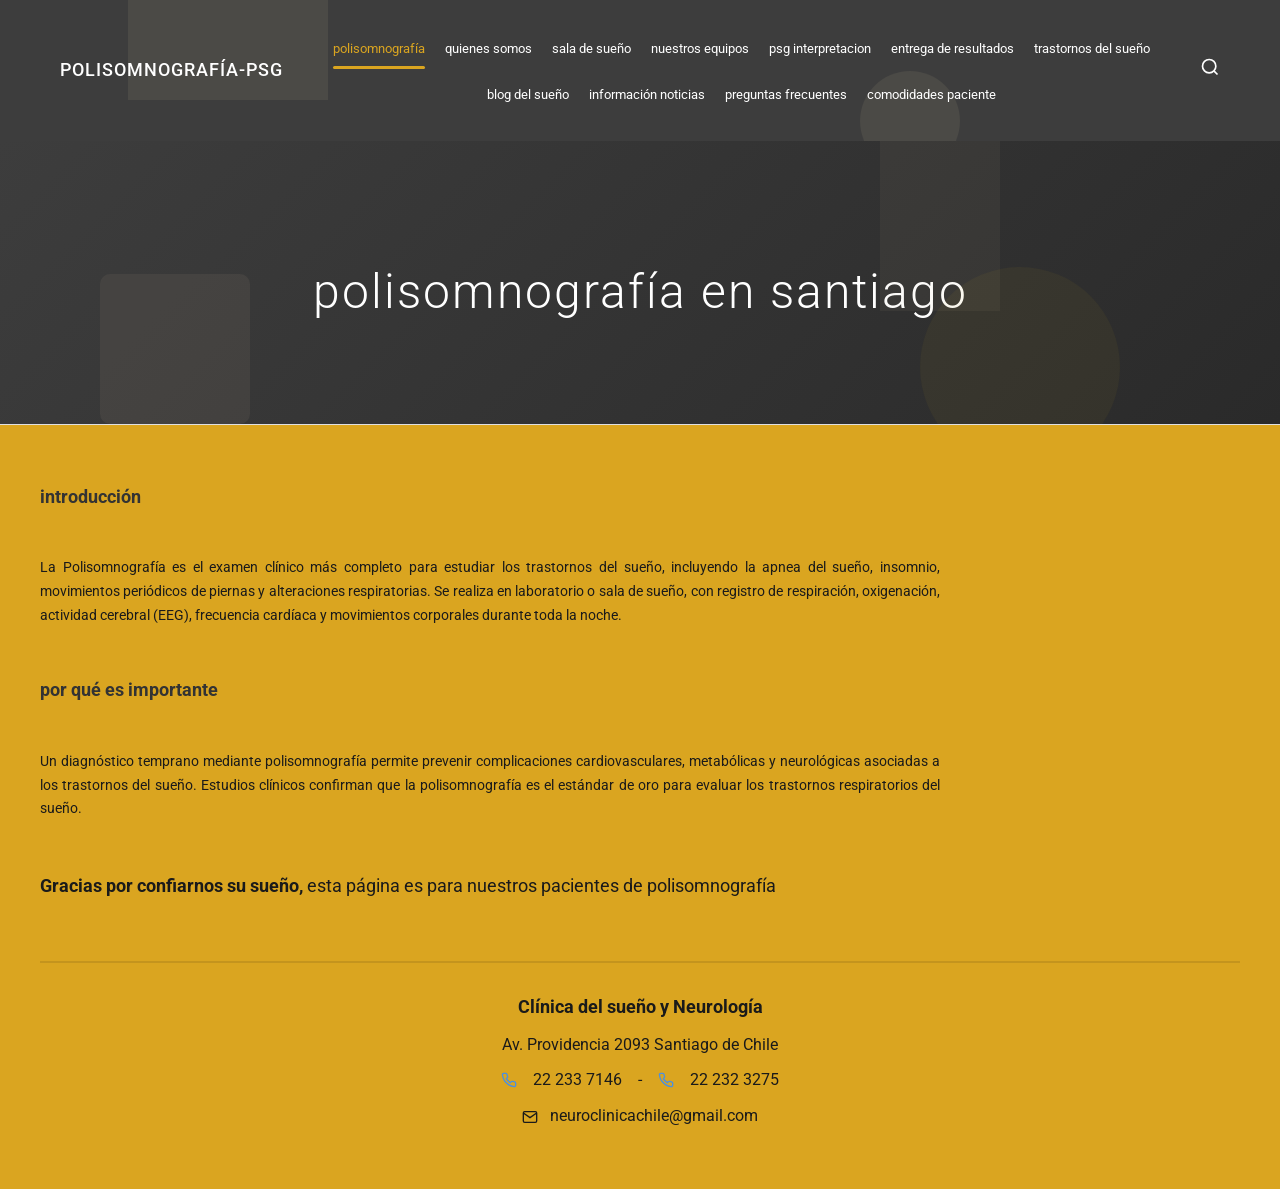
==== commit 5a1d3408: "Update index.html" ====
--- a/index.html
+++ b/index.html
@@ -46,6 +46,7 @@
         "streetAddress": "Av. Providencia 2093",
         "addressLocality": "Santiago",
         "addressRegion": "Región Metropolitana",
+        "postalCode": "7510086",      
         "addressCountry": "CL"
       },
       "medicalSpecialty": ["Sleep Medicine", "Neurology"],
@@ -183,4 +184,4 @@
 
     <script src="js/script.js"></script>
 </body>
-</html>+</html>
